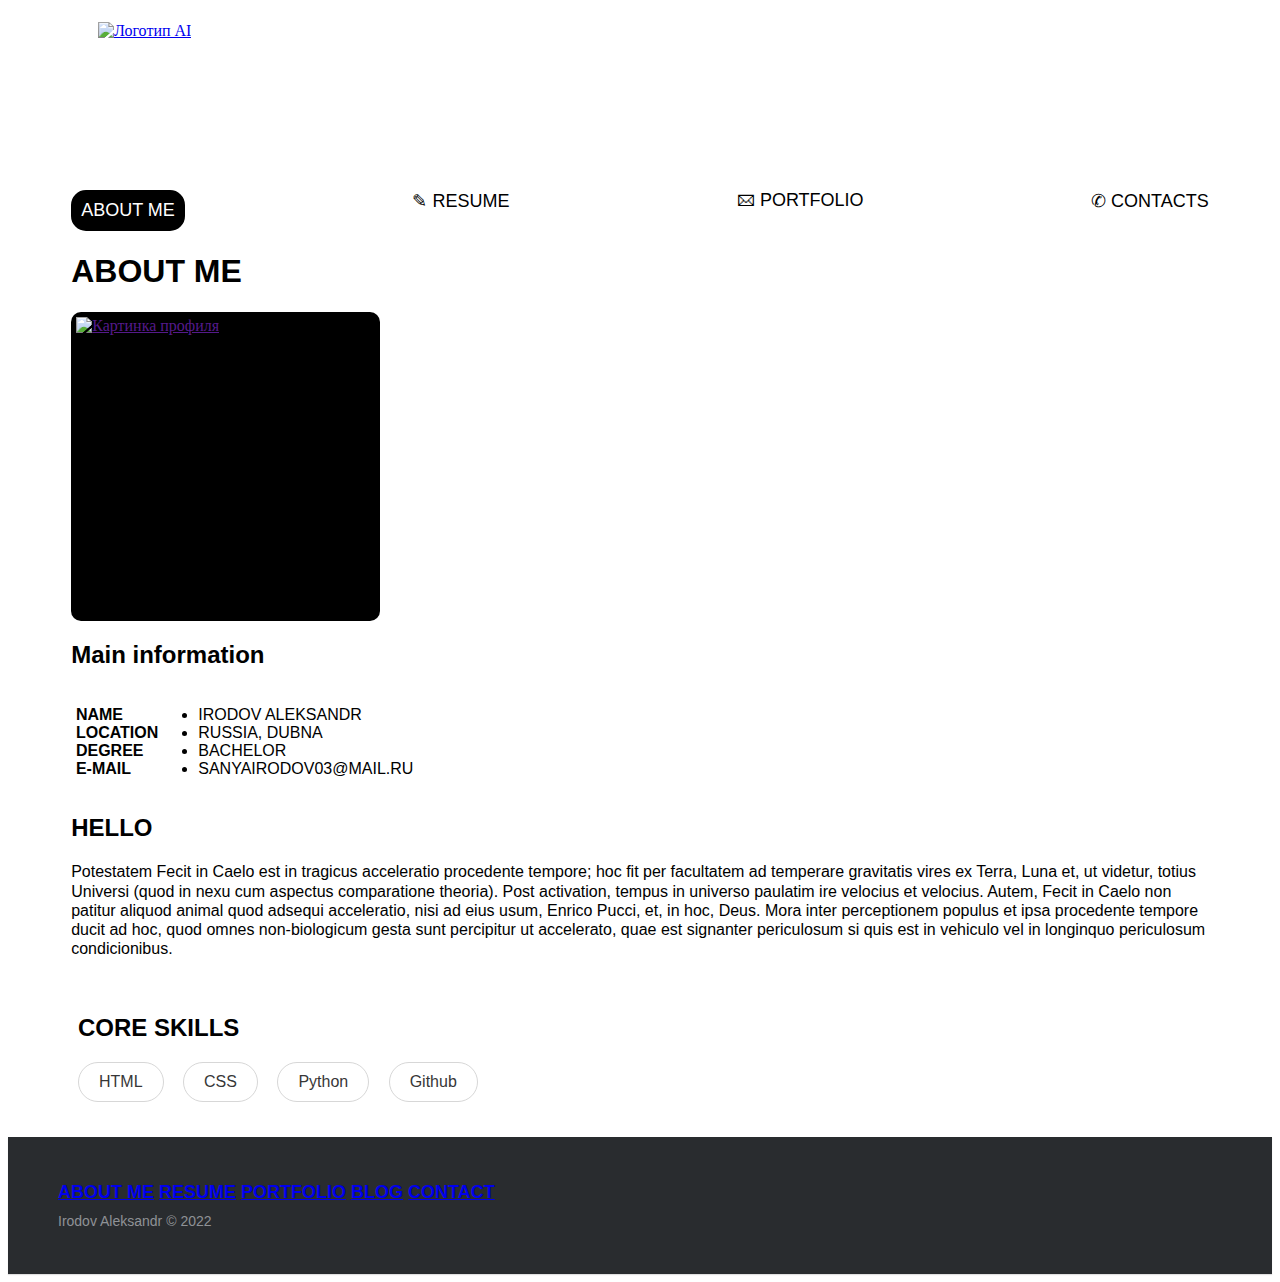
==== index.html @ 2fdcad7c "Add files via upload" ====
<!DOCTYPE html>
<html lang="en">
<head>
    <meta charset="UTF-8">
    <meta name="viewport" content="width=device-width, user-scalable=no, 
    initial-scale=1.0, maximum-scale=1.0, minimum-scale=1.0">
    <link rel="stylesheet" href="index.css">
    <title>Me</title>
</head>
<body>

    <div class="header">
        <div class="container">
            <div class="header-line">

                <div class="header-logo">
                    <a href="index.html">
                        <img src="images/лого2.png" width="220" height="100" alt="Логотип AI">
                    </a>
                
                </div>
            </div>        
        </div>
    </div>

    <hr>

    <div class="nav">
        <a class="nav-item-about" href="index.html">About Me</a>
        <a class="nav-item" href="@">&#9998; Resume</a>
        <a class="nav-item" href="@">&#128386; Portfolio</a>
        <a class="nav-item" href="contacts.html">&#9990; Contacts</a>
    </div>

    <div class="body">
        <div class="about">
            <h1>ABOUT ME</h1>
        </div>
        <div class="pic">
            <a href="">
                <img src="images/prof pic.jpg" width="300" height="300" alt="Картинка профиля">
            </a>
        </div>
        <div class="info">
            <h2>Main information</h2>
        </div>
        <div class="info-flex">
            <div class="info-row">
                <ul class="title">
                    <li>NAME</li>
                    <li>LOCATION</li>
                    <li>DEGREE</li>
                    <li>E-MAIL</li>
                </ul>
                <ul class="val">
                    <li>IRODOV ALEKSANDR</li>
                    <li>RUSSIA, DUBNA</li>
                    <li>BACHELOR</li>
                    <li>SANYAIRODOV03@MAIL.RU</li>
                </ul>
            </div>
        </div>
        <div class="text">
            <h2>HELLO</h2>
            <p>
                Potestatem Fecit in Caelo est in tragicus acceleratio procedente tempore; hoc fit per facultatem ad temperare gravitatis vires ex Terra, Luna et, ut videtur, totius Universi (quod in nexu cum aspectus comparatione theoria). 
                Post activation, tempus in universo paulatim ire velocius et velocius. Autem, Fecit in Caelo non patitur aliquod animal quod adsequi acceleratio, nisi ad eius usum, Enrico Pucci, et, in hoc, Deus. 
                Mora inter perceptionem populus et ipsa procedente tempore ducit ad hoc, quod omnes non-biologicum gesta sunt percipitur ut accelerato, quae est signanter periculosum si quis est in vehiculo vel in longinquo periculosum condicionibus.
            </p>
        </div>
    </div>
    <section class="skills">
        <h2>CORE SKILLS</h2>
        <ul class="skill-list">
            <li>HTML</li>
            <li>CSS</li>
            <li>Python</li>
            <li>Github</li>
        </ul>
    </section>
    <footer class="footer-distributed">
        <div class="footer-left">
            <p class="footer-links">
                <a href="index.html">about me</a>
                <a href="@">resume</a>
                <a href="@">portfolio</a>
                <a href="@">blog</a>
                <a href="contacts.html">Contact</a>
            </p>
            <p class="undername">Irodov Aleksandr © 2022</p>
        </div>
    </footer>
</body>
</html>
---- index.css ----
.header {
    position: fixed;
    top: 0;
    width: 100%;
    background-color: #FFF;
    transition-delay: 0s;
    transition-duration: 0.4s;
    transition-property: all;
    transition-timing-function: ease;
}
.container {
    margin: 22px 90px;
}
.nav {
    margin-top: 180px;
    margin-left: 5%;
    list-style-type: none;
    display: flex;
    width: 90%;
    justify-content: space-between;
    font-size: 18px;
    text-transform: uppercase;
}
.nav-item {
    color: rgb(0, 0, 0);
    text-decoration: none;
    font-family: Verdana, sans-serif;
}
.nav-item-about {
    color: #FFF;
    background: #000000;
    border: 10px solid #000000;
    border-radius: 15px;
    text-decoration: none;
    font-family: Verdana, sans-serif;
}
.pic {
    background-color: black;
    margin-top: 10px;
    margin-left: 5%;
    width: 299px;
    aspect-ratio: auto 300 / 300;
    height: 299px;
    border: 5px solid rgba(0, 0, 0, 0.233);
    border-radius: 10px;
}
.about {
    margin-left: 5%;
    color: black;
    font-weight: 400;
    line-height: 1.2;
    font-family: Verdana, sans-serif;
}
.info {
    box-sizing: border-box;
    margin-left: 10px;
    flex-grow: 2;
    margin-left: 5%;
    color: black;
    font-weight: 500;
    line-height: 1.2;
    font-family: Verdana, sans-serif;
}
.info-flex {
    box-sizing: border-box;
    padding: 0;
    font-family: Verdana, sans-serif;
    display: block;
}
.info-row {
    text-transform: uppercase;
    display: flex;
    box-sizing: border-box;
    padding: 0;
    margin-left: 3%;
}
@media (max-width: 400px) {
    title {
        font-weight: bold;
        margin-top: 0;
        margin-bottom: 1rem;
        padding-left: 1rem;
        list-style-type: none;
        box-sizing: border-box;
        margin-block-start: 1em;
        margin-block-end: 1em;
        margin-inline-start: 0px;
        margin-inline-end: 0px;
        padding-inline-start: 5px;
    }

}
@media (max-width: 400px) {
    .val {
        margin-top: 0;
        margin-bottom: 1rem;
        padding-left: 1rem;
        list-style-type: none;
        box-sizing: border-box;
        margin-block-start: 1em;
        margin-block-end: 1em;
        margin-inline-start: 0px;
        margin-inline-end: 0px;
        padding-inline-start: 5px;
    }
}
.title {
    font-weight: bold;
    margin-top: 0;
    margin-bottom: 1rem;
    padding-left: 2rem;
    list-style-type: none;
    box-sizing: border-box;
    margin-block-start: 1em;
    margin-block-end: 1em;
    margin-inline-start: 0px;
    margin-inline-end: 0px;
    padding-inline-start: 30px;
}
.text {
    box-sizing: border-box;
    flex-grow: 2;
    margin-left: 5%;
    margin-right: 5%;
    color: black;
    font-weight: 500;
    line-height: 1.2;
    font-family: Verdana, sans-serif;
}
.skills {
    margin-left: 50px;
    padding: 20px;
    font-family: Verdana, sans-serif;
}
.skill-list {
    list-style: none;
    padding: 0;
    margin: 11px 0 0;
}
.skill-list li {
    display: inline-block;
    color: #373737;
    font-size: 16px;
    padding: 10px 20px;
    background-color: #FFF;
    border: 1px solid #D7D7D7;
    border-radius: 27px;
    margin-right: 15px;
    margin-bottom: 15px;
    font-weight: 500;
}
.footer-distributed {
    width: 100%;
    display: inline-block;
    text-decoration: none;
    background-color: #292c2f;
    box-shadow: 0 1px 1px 0 rgb(0 0 0 / 12%);
    box-sizing: border-box;
    text-align: left;
    font: normal 16px sans-serif;
    padding: 45px 50px;
}
.footer-links {
    text-decoration: none;
    font-size: 18px;
    font-weight: bold;
    color: #ffffff;
    margin: 0 0 10px;
    padding: 0;
    transition: ease .25s;
    text-transform: uppercase;
}
.undername {
    color: #8f9296;
    font-size: 14px;
    margin: 0;
}
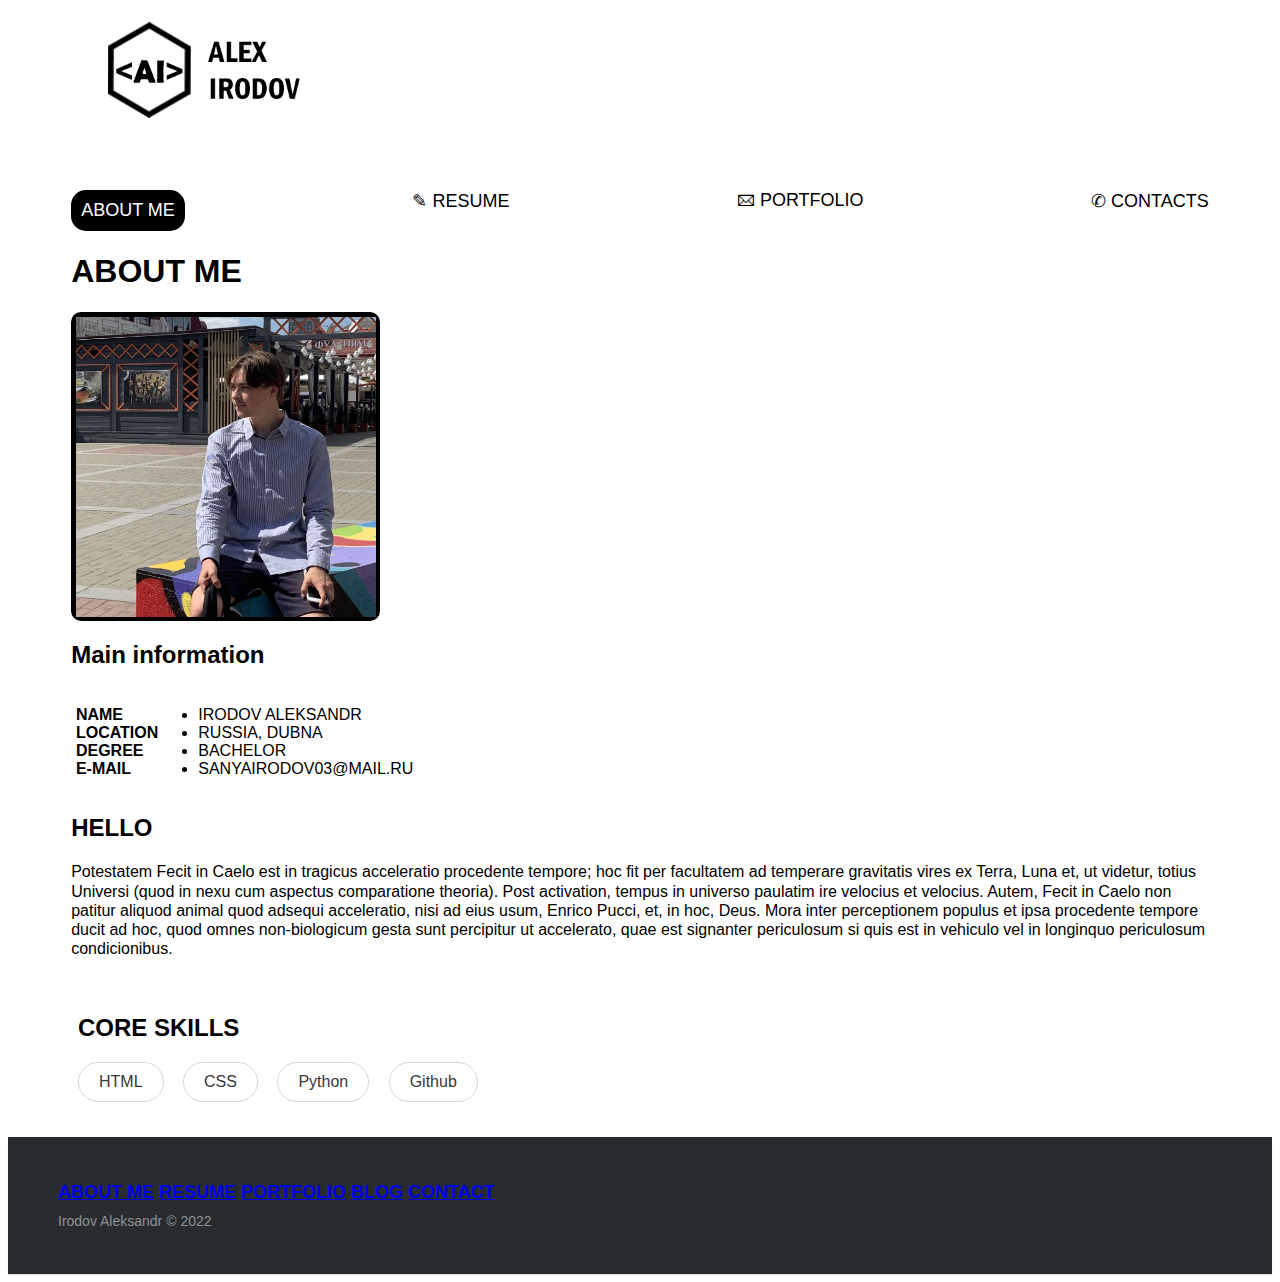
==== commit 7ce40394: "Update index.html" ====
--- a/index.html
+++ b/index.html
@@ -15,7 +15,7 @@
 
                 <div class="header-logo">
                     <a href="index.html">
-                        <img src="images/лого2.png" width="220" height="100" alt="Логотип AI">
+                        <img src="лого2.png" width="220" height="100" alt="Логотип AI">
                     </a>
                 
                 </div>
@@ -38,7 +38,7 @@
         </div>
         <div class="pic">
             <a href="">
-                <img src="images/prof pic.jpg" width="300" height="300" alt="Картинка профиля">
+                <img src="prof pic.jpg" width="300" height="300" alt="Картинка профиля">
             </a>
         </div>
         <div class="info">
@@ -91,4 +91,4 @@
         </div>
     </footer>
 </body>
-</html>+</html>
